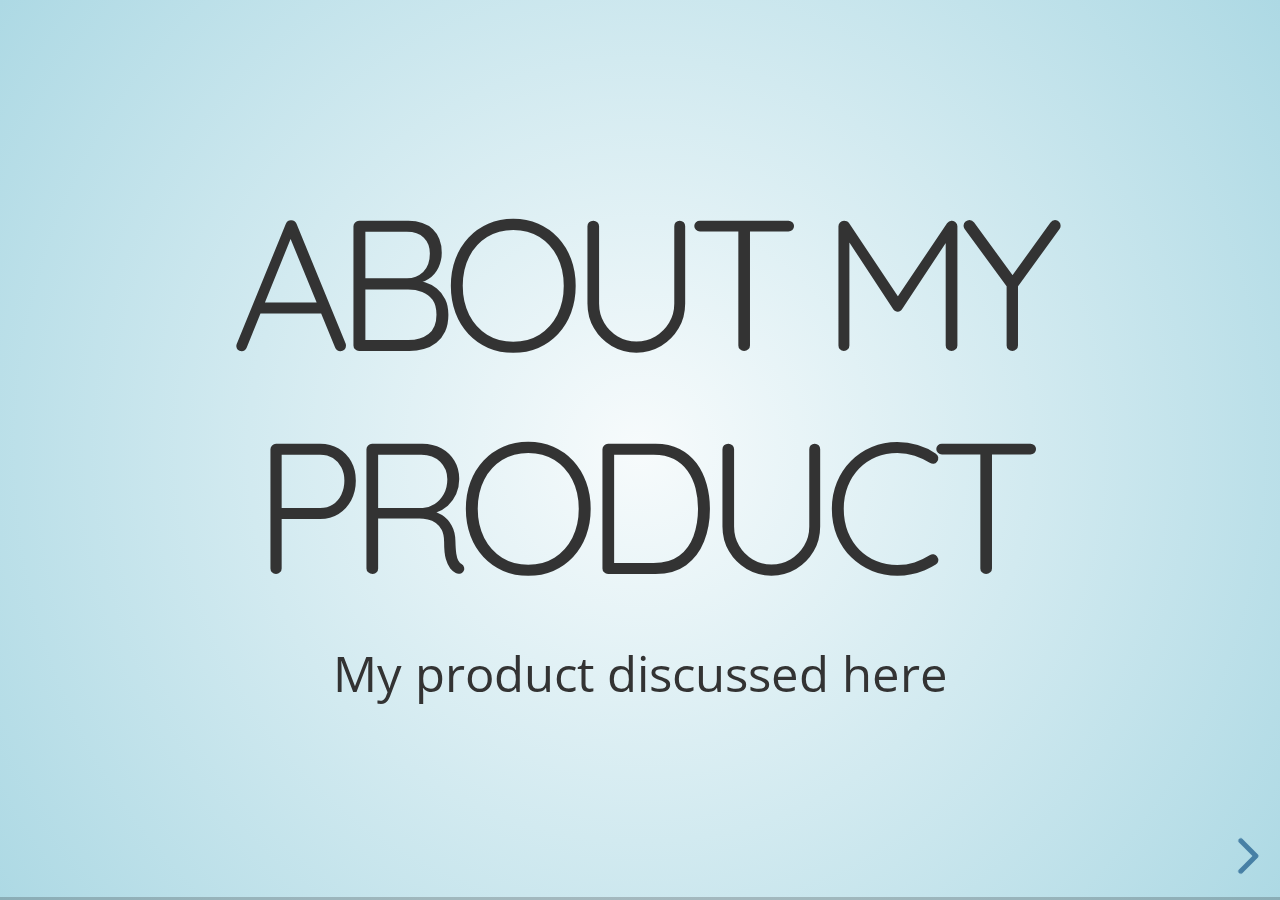
==== src/index.html @ 0b5c94af "feat: create initial html" ====
<html lang="en">
<head>
  <meta charset="utf-8">
  <title>Reveal.js 3 Slide Demo</title>
  <link rel="stylesheet" href="css/reveal.css">
  <link rel="stylesheet" href="css/theme/sky.css" id="theme">
</head>

<body>
<div class="reveal">
  <div class="slides">
    <section>
      <h1>About My Product</h1>
      <p>My product discussed here</p>
    </section>

    <section id="show-a-link">
      <h1>Show a live link</h1>
      <p>Slide 2 discussed here</p>
      <p>See <a href="http://www.htmlcheats.com">HTMLCheats.com</a><p>
    </section>

    <section>
      <h1>Slide 3</h1>
      <p>How does one revisit an arbitrary slide in code?</p>
      <p>Visit internal slide<a href="#show-a-link"> 2</a>
    </section>
  </div>
</div>
<script src="js/reveal.js"></script>

<script>
  Reveal.initialize({
  });
</script>
</body>
</html>
---- src/css/theme/sky.css ----
/**
 * Sky theme for reveal.js.
 *
 * Copyright (C) 2011-2012 Hakim El Hattab, http://hakim.se
 */
@import url(https://fonts.googleapis.com/css?family=Quicksand:400,700,400italic,700italic);
@import url(https://fonts.googleapis.com/css?family=Open+Sans:400italic,700italic,400,700);
.reveal a {
  line-height: 1.3em; }

/*********************************************
 * GLOBAL STYLES
 *********************************************/
body {
  background: #add9e4;
  background: -moz-radial-gradient(center, circle cover, #f7fbfc 0%, #add9e4 100%);
  background: -webkit-gradient(radial, center center, 0px, center center, 100%, color-stop(0%, #f7fbfc), color-stop(100%, #add9e4));
  background: -webkit-radial-gradient(center, circle cover, #f7fbfc 0%, #add9e4 100%);
  background: -o-radial-gradient(center, circle cover, #f7fbfc 0%, #add9e4 100%);
  background: -ms-radial-gradient(center, circle cover, #f7fbfc 0%, #add9e4 100%);
  background: radial-gradient(center, circle cover, #f7fbfc 0%, #add9e4 100%);
  background-color: #f7fbfc; }

.reveal {
  font-family: "Open Sans", sans-serif;
  font-size: 40px;
  font-weight: normal;
  color: #333; }

::selection {
  color: #fff;
  background: #134674;
  text-shadow: none; }

::-moz-selection {
  color: #fff;
  background: #134674;
  text-shadow: none; }

.reveal .slides section,
.reveal .slides section > section {
  line-height: 1.3;
  font-weight: inherit; }

/*********************************************
 * HEADERS
 *********************************************/
.reveal h1,
.reveal h2,
.reveal h3,
.reveal h4,
.reveal h5,
.reveal h6 {
  margin: 0 0 20px 0;
  color: #333;
  font-family: "Quicksand", sans-serif;
  font-weight: normal;
  line-height: 1.2;
  letter-spacing: -0.08em;
  text-transform: uppercase;
  text-shadow: none;
  word-wrap: break-word; }

.reveal h1 {
  font-size: 3.77em; }

.reveal h2 {
  font-size: 2.11em; }

.reveal h3 {
  font-size: 1.55em; }

.reveal h4 {
  font-size: 1em; }

.reveal h1 {
  text-shadow: none; }

/*********************************************
 * OTHER
 *********************************************/
.reveal p {
  margin: 20px 0;
  line-height: 1.3; }

/* Ensure certain elements are never larger than the slide itself */
.reveal img,
.reveal video,
.reveal iframe {
  max-width: 95%;
  max-height: 95%; }

.reveal strong,
.reveal b {
  font-weight: bold; }

.reveal em {
  font-style: italic; }

.reveal ol,
.reveal dl,
.reveal ul {
  display: inline-block;
  text-align: left;
  margin: 0 0 0 1em; }

.reveal ol {
  list-style-type: decimal; }

.reveal ul {
  list-style-type: disc; }

.reveal ul ul {
  list-style-type: square; }

.reveal ul ul ul {
  list-style-type: circle; }

.reveal ul ul,
.reveal ul ol,
.reveal ol ol,
.reveal ol ul {
  display: block;
  margin-left: 40px; }

.reveal dt {
  font-weight: bold; }

.reveal dd {
  margin-left: 40px; }

.reveal blockquote {
  display: block;
  position: relative;
  width: 70%;
  margin: 20px auto;
  padding: 5px;
  font-style: italic;
  background: rgba(255, 255, 255, 0.05);
  box-shadow: 0px 0px 2px rgba(0, 0, 0, 0.2); }

.reveal blockquote p:first-child,
.reveal blockquote p:last-child {
  display: inline-block; }

.reveal q {
  font-style: italic; }

.reveal pre {
  display: block;
  position: relative;
  width: 90%;
  margin: 20px auto;
  text-align: left;
  font-size: 0.55em;
  font-family: monospace;
  line-height: 1.2em;
  word-wrap: break-word;
  box-shadow: 0px 0px 6px rgba(0, 0, 0, 0.3); }

.reveal code {
  font-family: monospace;
  text-transform: none; }

.reveal pre code {
  display: block;
  padding: 5px;
  overflow: auto;
  max-height: 400px;
  word-wrap: normal; }

.reveal table {
  margin: auto;
  border-collapse: collapse;
  border-spacing: 0; }

.reveal table th {
  font-weight: bold; }

.reveal table th,
.reveal table td {
  text-align: left;
  padding: 0.2em 0.5em 0.2em 0.5em;
  border-bottom: 1px solid; }

.reveal table th[align="center"],
.reveal table td[align="center"] {
  text-align: center; }

.reveal table th[align="right"],
.reveal table td[align="right"] {
  text-align: right; }

.reveal table tbody tr:last-child th,
.reveal table tbody tr:last-child td {
  border-bottom: none; }

.reveal sup {
  vertical-align: super;
  font-size: smaller; }

.reveal sub {
  vertical-align: sub;
  font-size: smaller; }

.reveal small {
  display: inline-block;
  font-size: 0.6em;
  line-height: 1.2em;
  vertical-align: top; }

.reveal small * {
  vertical-align: top; }

/*********************************************
 * LINKS
 *********************************************/
.reveal a {
  color: #3b759e;
  text-decoration: none;
  -webkit-transition: color .15s ease;
  -moz-transition: color .15s ease;
  transition: color .15s ease; }

.reveal a:hover {
  color: #74a7cb;
  text-shadow: none;
  border: none; }

.reveal .roll span:after {
  color: #fff;
  background: #264c66; }

/*********************************************
 * IMAGES
 *********************************************/
.reveal section img {
  margin: 15px 0px;
  background: rgba(255, 255, 255, 0.12);
  border: 4px solid #333;
  box-shadow: 0 0 10px rgba(0, 0, 0, 0.15); }

.reveal section img.plain {
  border: 0;
  box-shadow: none; }

.reveal a img {
  -webkit-transition: all .15s linear;
  -moz-transition: all .15s linear;
  transition: all .15s linear; }

.reveal a:hover img {
  background: rgba(255, 255, 255, 0.2);
  border-color: #3b759e;
  box-shadow: 0 0 20px rgba(0, 0, 0, 0.55); }

/*********************************************
 * NAVIGATION CONTROLS
 *********************************************/
.reveal .controls {
  color: #3b759e; }

/*********************************************
 * PROGRESS BAR
 *********************************************/
.reveal .progress {
  background: rgba(0, 0, 0, 0.2);
  color: #3b759e; }

.reveal .progress span {
  -webkit-transition: width 800ms cubic-bezier(0.26, 0.86, 0.44, 0.985);
  -moz-transition: width 800ms cubic-bezier(0.26, 0.86, 0.44, 0.985);
  transition: width 800ms cubic-bezier(0.26, 0.86, 0.44, 0.985); }

/*********************************************
 * PRINT BACKGROUND
 *********************************************/
@media print {
  .backgrounds {
    background-color: #f7fbfc; } }
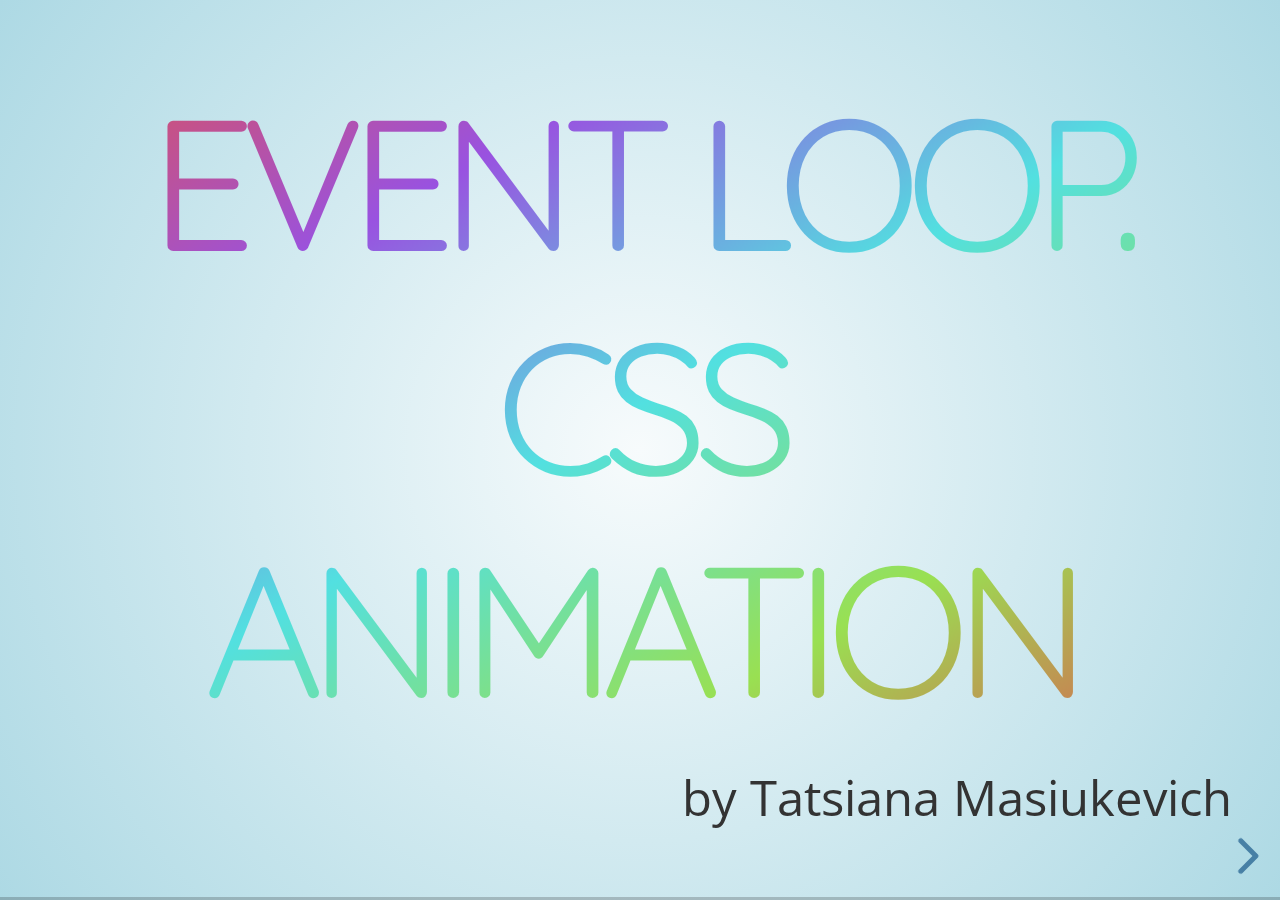
==== commit 03497528: "feat: add colorful text" ====
--- a/src/index.html
+++ b/src/index.html
@@ -4,34 +4,33 @@
   <title>Reveal.js 3 Slide Demo</title>
   <link rel="stylesheet" href="css/reveal.css">
   <link rel="stylesheet" href="css/theme/sky.css" id="theme">
+  <link rel="stylesheet" href="css/styles.css">
 </head>
 
 <body>
 <div class="reveal">
   <div class="slides">
-    <section>
-      <h1>About My Product</h1>
-      <p>My product discussed here</p>
+    <section class="main-slide">
+      <h1>Event Loop. CSS Animation</h1>
+      <span class=" author">by Tatsiana Masiukevich</span>
     </section>
-
-    <section id="show-a-link">
-      <h1>Show a live link</h1>
-      <p>Slide 2 discussed here</p>
-      <p>See <a href="http://www.htmlcheats.com">HTMLCheats.com</a><p>
-    </section>
-
     <section>
       <h1>Slide 3</h1>
       <p>How does one revisit an arbitrary slide in code?</p>
       <p>Visit internal slide<a href="#show-a-link"> 2</a>
     </section>
+    <section>
+      <p class="fragment" data-fragment-index="3">Appears 3</p>
+      <div class="fragment" data-fragment-index="2" id="bp30"></div>
+      <p class="fragment" data-fragment-index="1">Appears 1</p>
+    </section>
   </div>
 </div>
 <script src="js/reveal.js"></script>
-
+<script src="js/custom.js"></script>
 <script>
   Reveal.initialize({
   });
 </script>
 </body>
-</html>+</html>
--- a/src/css/styles.css
+++ b/src/css/styles.css
@@ -0,0 +1,37 @@
+#bp30 {
+    margin: 0 auto;
+}
+
+.animation     {
+width: 100px;
+height: 100px;
+background-color: red;
+-webkit-animation-name: example; /* Safari 4.0 - 8.0 */
+-webkit-animation-duration: 4s; /* Safari 4.0 - 8.0 */
+animation-name: example;
+animation-duration: 4s;
+
+}
+
+/* Safari 4.0 - 8.0 */
+@-webkit-keyframes example {
+from {background-color: red;}
+to {background-color: yellow;}
+}
+
+/* Standard syntax */
+@keyframes example {
+from {background-color: red;}
+to {background-color: yellow;}
+}
+
+.author {
+  display: block;
+  text-align: right;
+
+}
+h1 {
+  background: linear-gradient(330deg, #e05252 0%, #99e052 25%, #52e0e0 50%, #9952e0 75%, #e05252 100%);
+  -webkit-background-clip: text;
+  -webkit-text-fill-color: transparent;
+}
